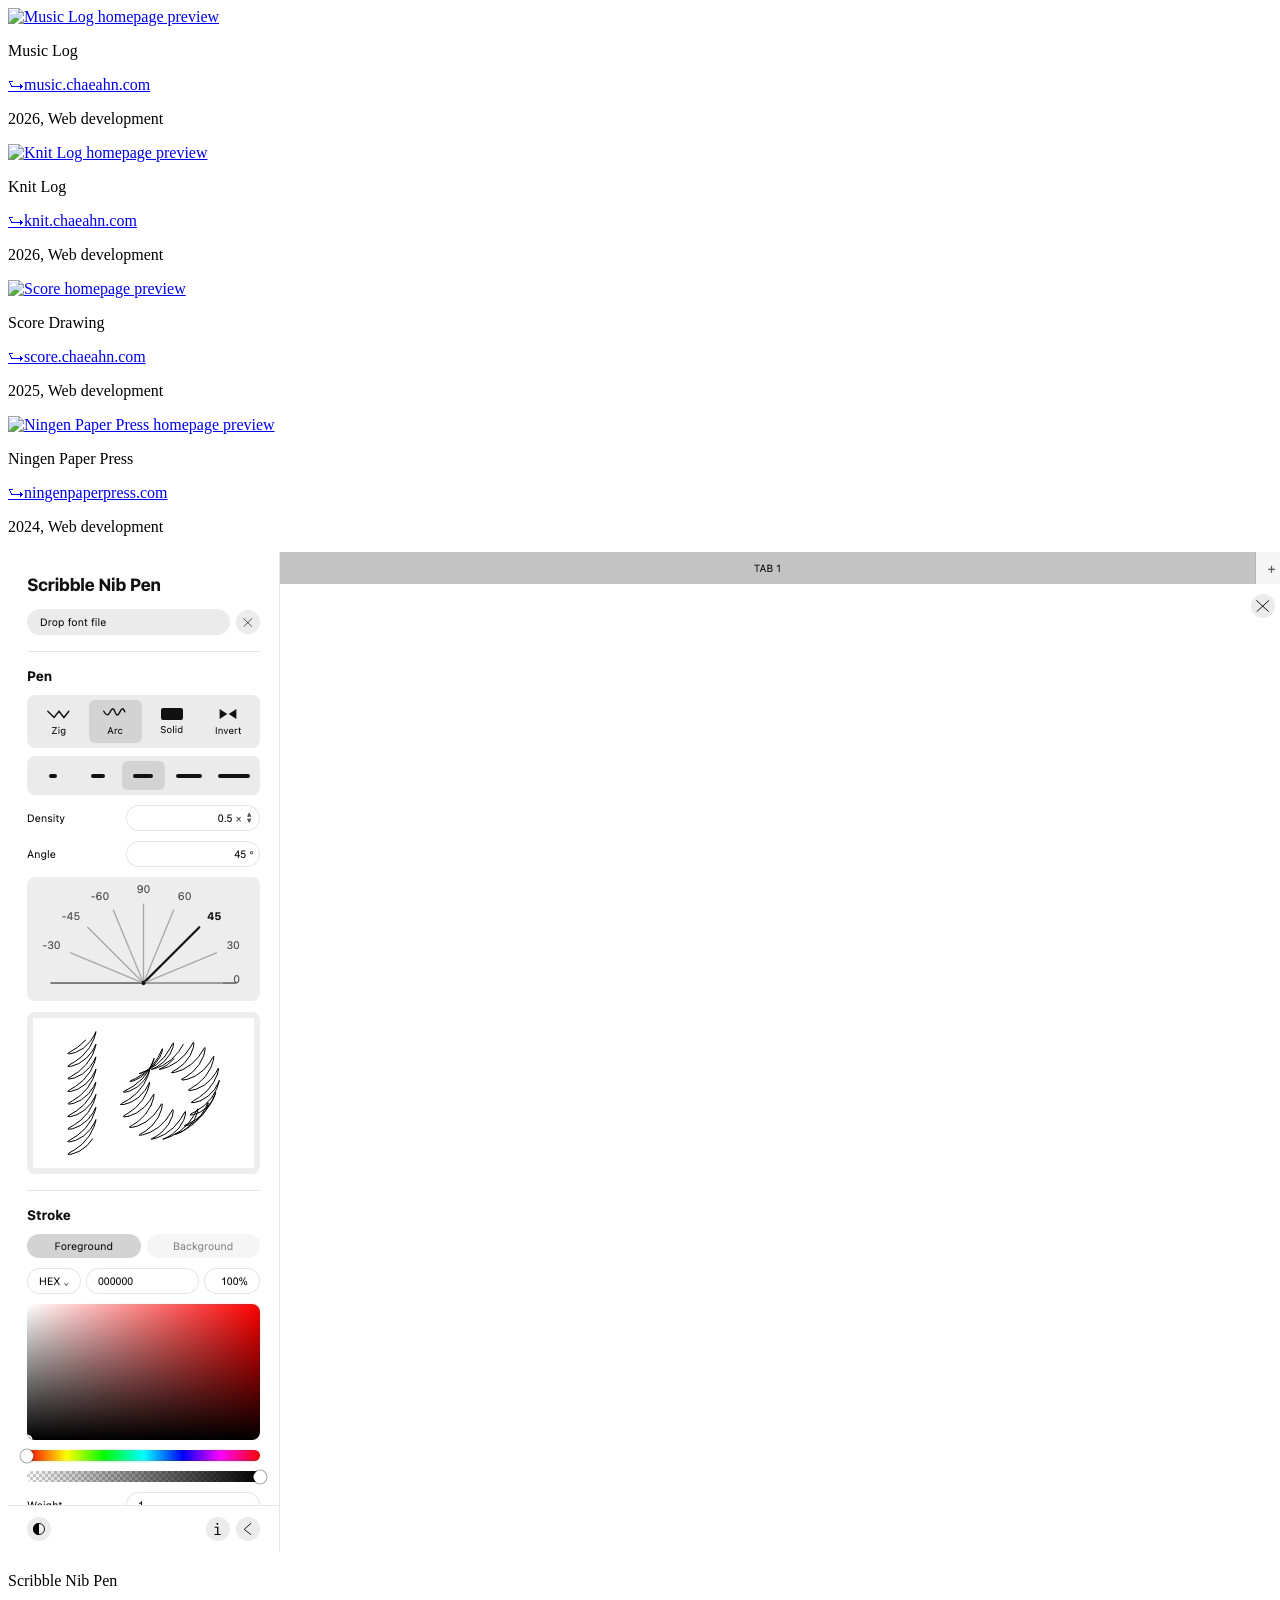
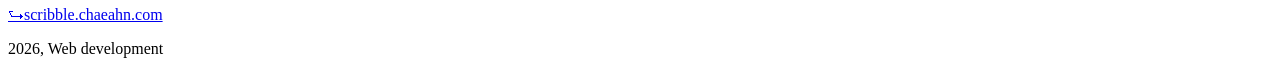
==== html/projects.html @ 0c23c2ad "Add Scribble Nib Pen project card Co-Authored-By: Claude Sonnet 5 <noreply@anthropic.com>" ====
<!DOCTYPE html>
<html lang="en">
<head>
    <meta charset="UTF-8">
    <meta name="viewport" content="width=device-width, initial-scale=1.0">
    <title>Projects</title>
    <link rel="stylesheet" href="/css/font-face.css" />
    <link rel="stylesheet" href="/css/global.css" />
    <link rel="stylesheet" href="/css/projects.css" />
</head>
<body>

    <!-- ============ HEADER: SITE NAV ============ -->
    <div id="header-placeholder"></div>
    <script src="/js/include-header.js"></script>
    <!-- ============ MAIN CONTENT ============ -->
    <main class="content">
        <div class="projects__list">

         
          <div class="projects__item">
            <a href="http://music.chaeahn.com/" target="_blank">
              <img class="projects__preview" src="/asset/projects/music-log.jpg" alt="Music Log homepage preview">
            </a>
            <p class="projects__title">Music Log</p>
            <p class="projects__link"><a href="http://music.chaeahn.com/" target="_blank">⮑music.chaeahn.com</a></p>
            <p class="projects__info">2026, Web development</p>
          </div>

          <div class="projects__item">
            <a href="http://knit.chaeahn.com/" target="_blank">
              <img class="projects__preview" src="/asset/projects/knit-log.jpg" alt="Knit Log homepage preview">
            </a>
            <p class="projects__title">Knit Log</p>
            <p class="projects__link"><a href="http://knit.chaeahn.com/" target="_blank">⮑knit.chaeahn.com</a></p>
            <p class="projects__info">2026, Web development</p>
          </div>

          <div class="projects__item">
            <a href="https://score.chaeahn.com" target="_blank">
              <img class="projects__preview" src="/asset/projects/score-drawing.jpg" alt="Score homepage preview">
            </a>
            <p class="projects__title">Score Drawing</p>
            <p class="projects__link"><a href="https://score.chaeahn.com" target="_blank">⮑score.chaeahn.com</a></p>
            <p class="projects__info">2025, Web development</p>
          </div>

           <div class="projects__item">
            <a href="https://www.ningenpaperpress.com" target="_blank">
              <img class="projects__preview" src="/asset/projects/ningen-paper-press.jpg" alt="Ningen Paper Press homepage preview">
            </a>
            <p class="projects__title">Ningen Paper Press</p>
            <p class="projects__link"><a href="https://www.ningenpaperpress.com" target="_blank">⮑ningenpaperpress.com</a></p>
            <p class="projects__info">2024, Web development</p>
          </div>

          <!-- <div class="projects__item">
            <a href="http://web-order.chaeahn.com/" target="_blank">
              <img class="projects__preview" src="/asset/projects/web-order.jpg" alt="Web Order homepage preview">
            </a>
            <p class="projects__title">Do you need a website?</p>
            <p class="projects__link"><a href="http://web-order.chaeahn.com/" target="_blank">⮑web-order.chaeahn.com</a></p>
            <p class="projects__info">2026, Web development</p>
          </div> -->

          <div class="projects__item">
            <a href="https://scribble.chaeahn.com" target="_blank">
              <img class="projects__preview" src="/asset/projects/scribble-nib-pen.jpg" alt="Scribble Nib Pen homepage preview">
            </a>
            <p class="projects__title">Scribble Nib Pen</p>
            <p class="projects__link"><a href="https://scribble.chaeahn.com" target="_blank">⮑scribble.chaeahn.com</a></p>
            <p class="projects__info">2026, Web development</p>
          </div>

          


        </div>
    </main>

    <script src="/js/script.js"></script>
  </body>
</html>
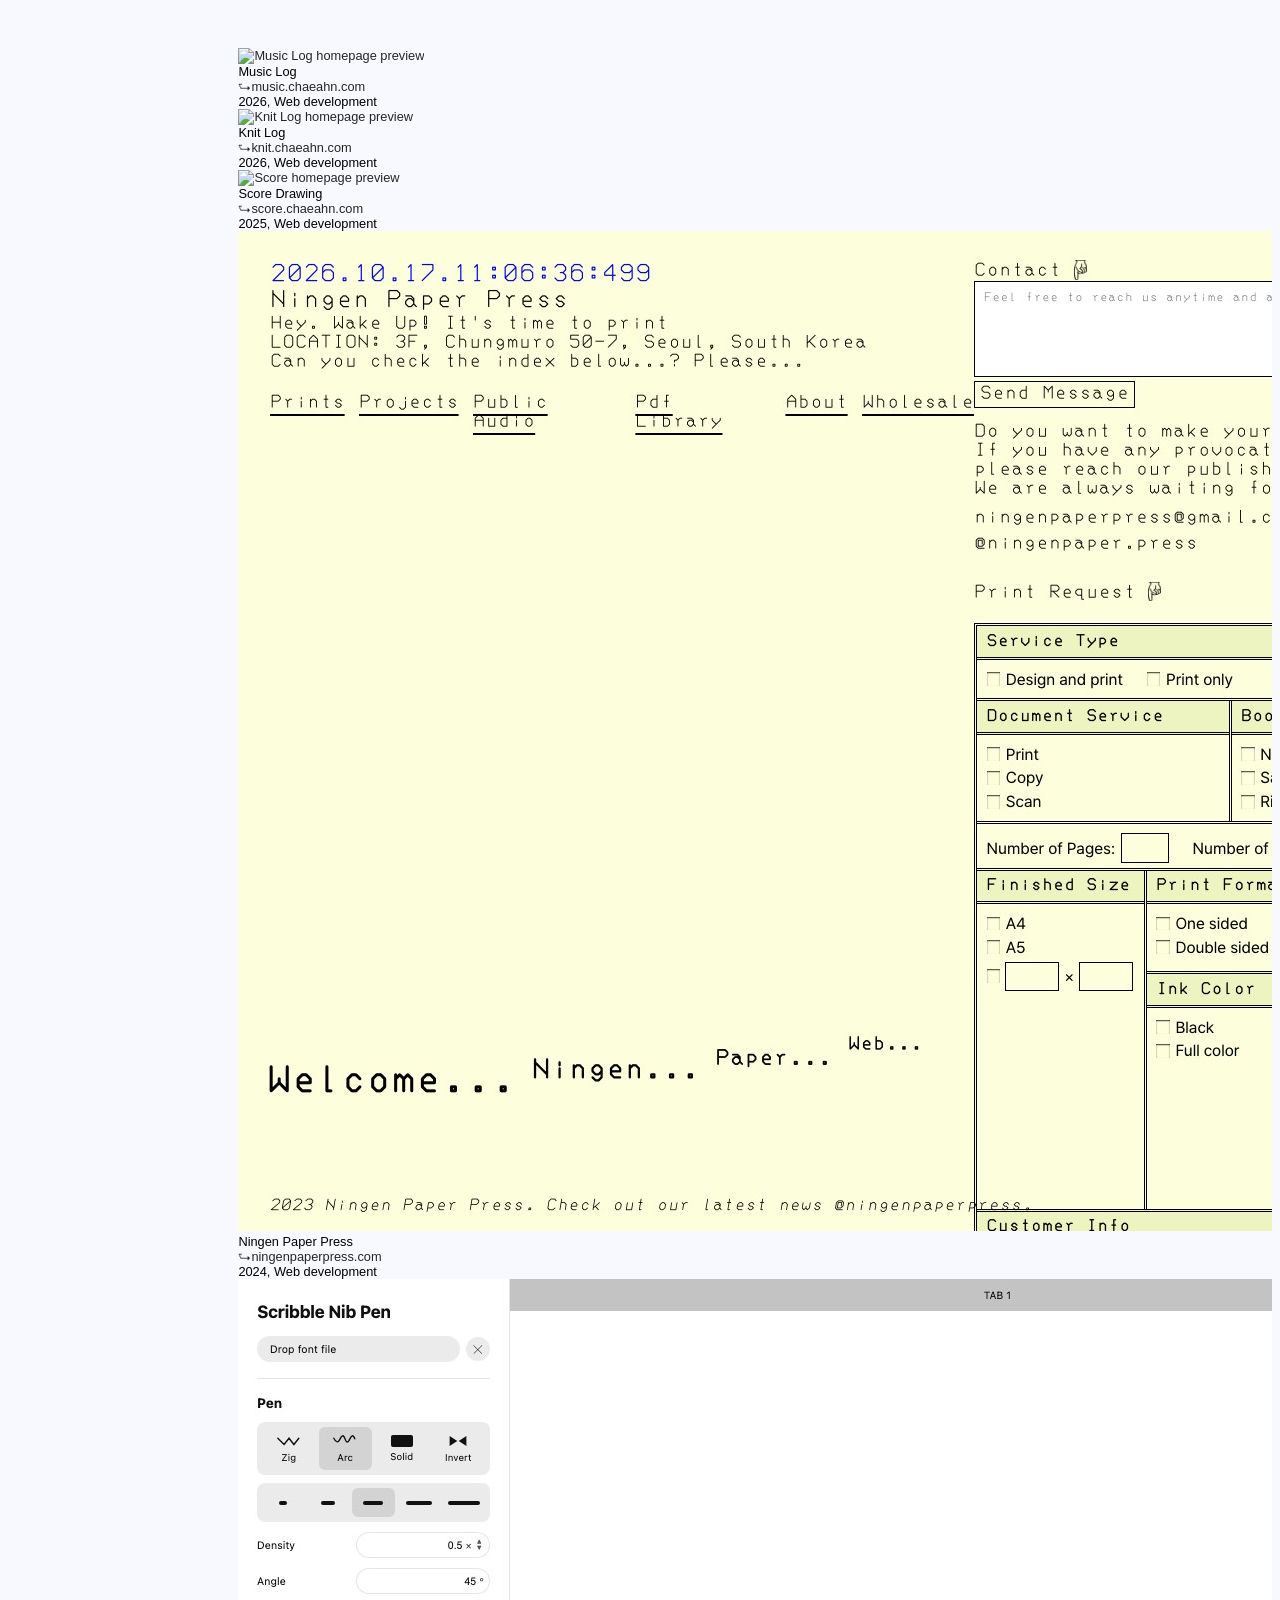
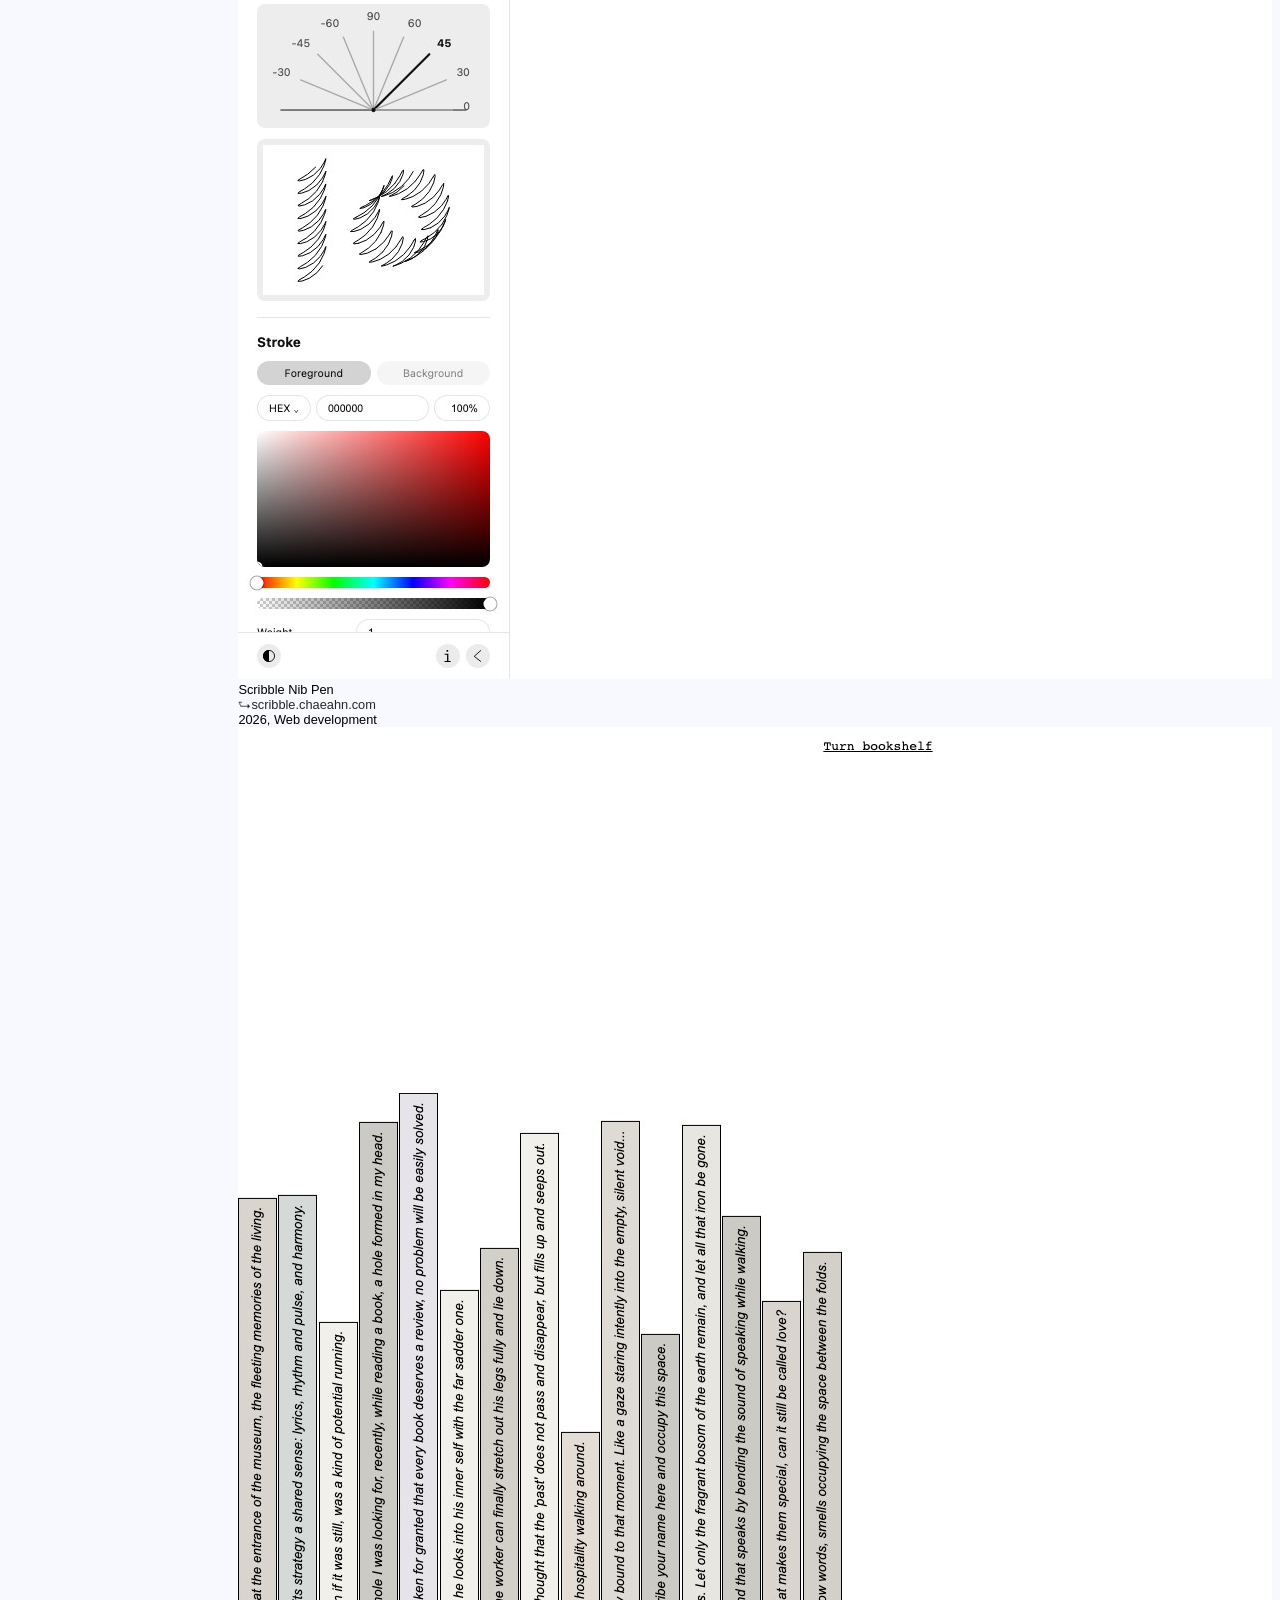
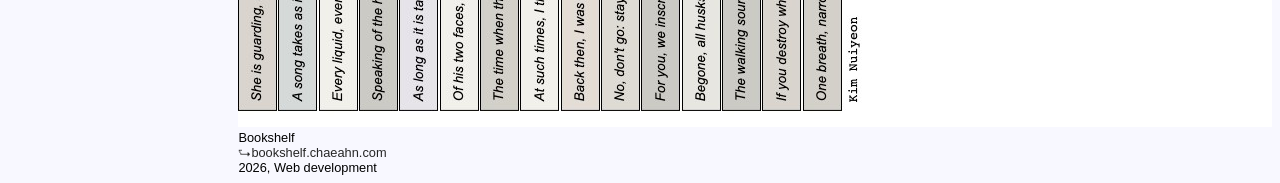
==== commit ec96b2c5: "Add Bookshelf project card, redesign typefaces index as a specimen list - projects: add Bookshelf (2" ====
--- a/html/projects.html
+++ b/html/projects.html
@@ -72,6 +72,15 @@
             <p class="projects__info">2026, Web development</p>
           </div>
 
+          <div class="projects__item">
+            <a href="http://bookshelf.chaeahn.com/" target="_blank">
+              <img class="projects__preview" src="/asset/projects/bookshelf.jpg" alt="Bookshelf homepage preview">
+            </a>
+            <p class="projects__title">Bookshelf</p>
+            <p class="projects__link"><a href="http://bookshelf.chaeahn.com/" target="_blank">⮑bookshelf.chaeahn.com</a></p>
+            <p class="projects__info">2026, Web development</p>
+          </div>
+
           
 
 
--- a/css/global.css
+++ b/css/global.css
@@ -0,0 +1,339 @@
+* {
+  margin: 0;
+  padding: 0;
+  box-sizing: border-box;
+  user-select: none;
+}
+
+:root {
+  --white: ghostwhite;
+  --black: #000000;
+  --bg: var(--white);
+  --fg: var(--black);
+  --primary-red: #ff6b6b;
+  --primary-blue: #00f;
+  --primary-grey: #262626;
+  --secondary-grey: #666666;
+  --tertiary-grey: #8f8f8f;
+  --sidebar-width: clamp(12rem, 18vw, 20rem);
+}
+
+/* ==========================================================================
+   Global Elements
+   ========================================================================== */
+
+html {
+  overflow-x: hidden;
+}
+
+body {
+  position: relative;
+  display: grid;
+  grid-template-columns: var(--sidebar-width) 1fr;
+  grid-template-rows: auto 1fr;
+  align-items: start;
+  font-size: 0.8rem;
+  margin: 0.5rem;
+  background: var(--bg);
+  color: var(--fg);
+  min-height: 100vh;
+  font-family: "Actosk", sans-serif;
+  overflow-x: hidden;
+  max-width: 100vw;
+}
+
+body.home {
+  overflow: hidden;
+}
+
+a {
+  color: var(--primary-grey);
+  text-decoration: none;
+}
+
+a:hover {
+  color: var(--tertiary-grey);
+}
+
+.header,
+.header__nav {
+  position: sticky;
+  top: 0;
+  z-index: 10;
+  font-weight: 300;
+  white-space: nowrap;
+  color: var(--primary-grey);
+  cursor: default;
+}
+
+.header {
+  grid-column: 1;
+  grid-row: 1;
+}
+
+.header__about {
+  position: absolute;
+  top: 0;
+  left: 0;
+  width: var(--sidebar-width);
+  z-index: 10;
+  font-weight: 300;
+  color: var(--primary-grey);
+  cursor: default;
+}
+
+.header__name {
+  font-weight: 400;
+}
+
+.header__contact {
+  display: flex;
+  flex-direction: column;
+  gap: 0.5rem;
+}
+
+/* Positioned absolutely (like .header__about) so revealing it on card hover
+   doesn't grow .header's box and shift .content below — see js/script.js. */
+.header__type-preview {
+  position: absolute;
+  top: 100%;
+  left: 0;
+  width: var(--sidebar-width);
+  max-width: 14rem;
+  margin-top: 0.5rem;
+  line-height: 1.5;
+  white-space: normal;
+}
+
+.header__nav {
+  grid-column: 2;
+  grid-row: 1;
+}
+
+.header__nav-list {
+  display: flex;
+  flex-direction: row;
+  align-items: center;
+  gap: 2rem;
+}
+
+.header__nav-list li {
+  list-style: none;
+}
+
+.content {
+  grid-column: 2;
+  grid-row: 2;
+  margin-top: 2.5rem;
+}
+
+/* ==========================================================================
+   About Panel (revealed in place of .header__contact — see js/script.js)
+   ========================================================================== */
+
+.header__about {
+  max-width: 14rem;
+  line-height: 1.5;
+  white-space: normal;
+}
+
+.header__about .header__about-intro {
+  margin-bottom: 1rem;
+}
+
+.header__about .header__about-links {
+  display: flex;
+  flex-direction: column;
+  gap: 0.3rem;
+}
+
+/* ==========================================================================
+   Glyph Editor (index.html hero — interactive point editor, js/script.js)
+   ========================================================================== */
+
+.hero__editor {
+  position: fixed;
+  top: 0;
+  left: 0;
+  width: 100vw;
+  height: 100vh;
+  display: flex;
+  align-items: center;
+  justify-content: center;
+}
+
+svg#canvas {
+  background: var(--bg);
+  cursor: crosshair;
+  touch-action: none;
+}
+
+.hero__glyph-fill {
+  fill: var(--fg);
+  fill-rule: evenodd;
+}
+
+.hero__handle-line {
+  stroke: var(--tertiary-grey);
+  stroke-width: 1;
+  pointer-events: none;
+  opacity: 0.6;
+}
+
+/* on-curve point (square) */
+
+.hero__point--oncurve {
+  fill: var(--tertiary-grey);
+  stroke: var(--secondary-grey);
+  stroke-width: 1;
+  cursor: move;
+}
+
+.hero__point--oncurve:hover {
+  fill: var(--secondary-grey);
+  stroke: var(--tertiary-grey);
+}
+
+/* off-curve point (circle) */
+
+.hero__point--offcurve {
+  fill: transparent;
+  stroke: var(--tertiary-grey);
+  stroke-width: 1;
+  cursor: move;
+}
+
+.hero__point--offcurve:hover {
+  fill: var(--tertiary-grey);
+  stroke: var(--secondary-grey);
+}
+
+.hero__point--selected {
+  fill: var(--primary-red) !important;
+  stroke: var(--fg) !important;
+}
+
+/* ==========================================================================
+   Access Gate (js/access-gate.js) — pre-launch password prompt for pages
+   not ready for public viewing. See the comment at the top of that file for
+   what this can and can't actually protect.
+   ========================================================================== */
+
+.access-gate {
+  position: fixed;
+  inset: 0;
+  z-index: 1000;
+  background: var(--bg);
+  color: var(--fg);
+  display: flex;
+  align-items: center;
+  justify-content: center;
+}
+
+.access-gate__form {
+  display: flex;
+  flex-direction: column;
+  align-items: center;
+  gap: 0.75rem;
+  text-align: center;
+}
+
+.access-gate__form input {
+  -webkit-appearance: none;
+  -moz-appearance: none;
+  appearance: none;
+  font-family: "Actosk", sans-serif;
+  font-weight: 300;
+  font-size: max(0.9rem, 16px);
+  width: 14rem;
+  padding: 0 0 0.4rem;
+  border: none;
+  border-bottom: 1px solid var(--fg);
+  border-radius: 0;
+  background: none;
+  color: var(--fg);
+  text-align: center;
+  box-shadow: none;
+}
+
+.access-gate__form input:focus {
+  outline: none;
+  border-bottom-color: var(--tertiary-grey);
+}
+
+.access-gate__form input::placeholder {
+  color: var(--tertiary-grey);
+  opacity: 1;
+}
+
+.access-gate__form button {
+  -webkit-appearance: none;
+  -moz-appearance: none;
+  appearance: none;
+  font-family: "Actosk", sans-serif;
+  font-weight: 300;
+  font-size: 0.8rem;
+  background: none;
+  border: none;
+  border-radius: 0;
+  color: var(--fg);
+  cursor: pointer;
+}
+
+.access-gate__form button:hover {
+  color: var(--tertiary-grey);
+}
+
+.access-gate__error {
+  font-size: 0.75rem;
+  color: var(--tertiary-grey);
+}
+
+@media (max-width: 768px) {
+  body {
+    grid-template-columns: 1fr;
+    grid-template-rows: auto auto;
+  }
+
+  .header,
+  .header__nav,
+  .header__about {
+    font-size: 0.8rem;
+    top: 0.5rem;
+    grid-column: 1;
+    grid-row: 1;
+  }
+
+  .header,
+  .header__about {
+    justify-self: start;
+    margin-left: 0.5rem;
+  }
+
+  .header__nav {
+    justify-self: end;
+    margin-right: 0.5rem;
+  }
+
+  .header__about {
+    max-width: calc(100vw - 7rem);
+  }
+
+  .header__nav-list {
+    gap: 1rem;
+    flex-direction: column;
+    align-items: flex-end;
+  }
+
+  .header__about-links a {
+    margin-bottom: 0.5rem;
+  }
+
+  .content {
+    grid-column: 1;
+    grid-row: 2;
+    margin-top: 6rem;
+    padding: 0 0.5rem;
+    max-width: 100vw;
+  }
+}
